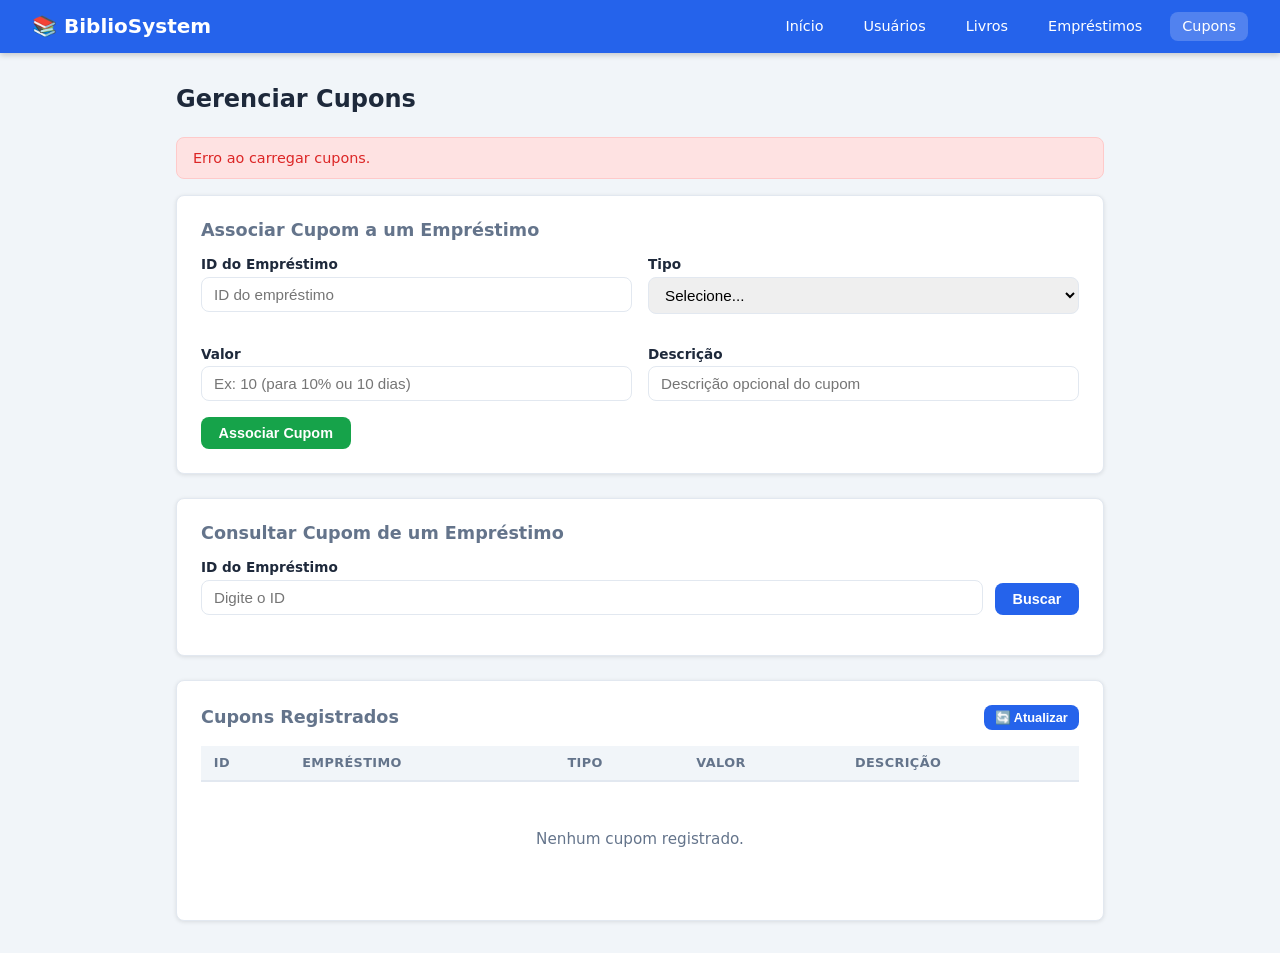
==== view/cupons.html @ 4ffee4e0 "fase 1" ====
<!DOCTYPE html>
<html lang="pt-BR">
<head>
  <meta charset="UTF-8"/>
  <meta name="viewport" content="width=device-width, initial-scale=1.0"/>
  <title>Cupons – BiblioSystem</title>
  <link rel="stylesheet" href="style.css"/>
</head>
<body>

<nav>
  <span class="brand">📚 BiblioSystem</span>
  <a href="index.html">Início</a>
  <a href="usuarios.html">Usuários</a>
  <a href="livros.html">Livros</a>
  <a href="emprestimos.html">Empréstimos</a>
  <a href="cupons.html" class="active">Cupons</a>
</nav>

<div class="container">
  <h1>Gerenciar Cupons</h1>

  <div id="alert-area"></div>

  <!-- Associar Cupom -->
  <div class="card">
    <h2>Associar Cupom a um Empréstimo</h2>
    <form id="form-criar">
      <div style="display:grid;grid-template-columns:1fr 1fr;gap:1rem;">
        <div class="form-group">
          <label for="idEmprestimo">ID do Empréstimo</label>
          <input type="number" id="idEmprestimo" placeholder="ID do empréstimo" min="1" required/>
        </div>
        <div class="form-group">
          <label for="tipo">Tipo</label>
          <select id="tipo" required>
            <option value="">Selecione...</option>
            <option value="DESCONTO">DESCONTO (% de desconto de multa)</option>
            <option value="EXTENSAO">EXTENSAO (dias adicionais de prazo)</option>
          </select>
        </div>
        <div class="form-group">
          <label for="valor">Valor</label>
          <input type="number" id="valor" placeholder="Ex: 10 (para 10% ou 10 dias)" step="0.01" min="0.01" required/>
        </div>
        <div class="form-group">
          <label for="descricao">Descrição</label>
          <input type="text" id="descricao" placeholder="Descrição opcional do cupom"/>
        </div>
      </div>
      <button type="submit" class="btn btn-success">Associar Cupom</button>
    </form>
  </div>

  <!-- Consultar Cupom por Empréstimo -->
  <div class="card">
    <h2>Consultar Cupom de um Empréstimo</h2>
    <div style="display:flex;gap:.75rem;align-items:flex-end;">
      <div class="form-group" style="flex:1;margin:0;">
        <label for="busca-id">ID do Empréstimo</label>
        <input type="number" id="busca-id" placeholder="Digite o ID" min="1"/>
      </div>
      <button class="btn btn-primary" onclick="buscarCupom()">Buscar</button>
    </div>
    <div id="resultado-busca" style="margin-top:1rem;"></div>
  </div>

  <!-- Listar todos -->
  <div class="card">
    <div style="display:flex;align-items:center;justify-content:space-between;margin-bottom:1rem;">
      <h2 style="margin:0;">Cupons Registrados</h2>
      <button class="btn btn-primary btn-sm" onclick="carregar()">🔄 Atualizar</button>
    </div>
    <div class="table-wrap">
      <table>
        <thead><tr><th>ID</th><th>Empréstimo</th><th>Tipo</th><th>Valor</th><th>Descrição</th></tr></thead>
        <tbody id="tbody"></tbody>
      </table>
      <div id="empty" class="empty hidden">Nenhum cupom registrado.</div>
    </div>
  </div>
</div>

<script>
  const API_EMP = 'http://localhost:8080/api/emprestimos';
  const API_CUPOM_LIST = 'http://localhost:8080/api/emprestimos'; // cupons listados via DAO

  // Lista cupons lendo via endpoint de cupons do servidor
  async function carregar() {
    // NOTE: precisamos de um endpoint dedicado para listar todos os cupons.
    // Usamos a rota GET /api/emprestimos/cupom sem id para listar (se suportado),
    // ou buscamos empréstimos e depois seus cupons:
    try {
      const resEmp = await fetch(API_EMP);
      const emprestimos = await resEmp.json();
      const tbody = document.getElementById('tbody');
      const empty = document.getElementById('empty');
      tbody.innerHTML = '';
      let total = 0;
      for (const e of emprestimos) {
        const resCupom = await fetch(`${API_EMP}/cupom?id=${e.id}`);
        if (resCupom.ok) {
          const c = await resCupom.json();
          total++;
          tbody.innerHTML += `<tr>
            <td>${c.id}</td>
            <td>#${c.idEmprestimo}</td>
            <td><span style="background:${c.tipo==='DESCONTO'?'#dbeafe':'#dcfce7'};padding:.2rem .5rem;border-radius:4px;font-size:.8rem;font-weight:600;">${esc(c.tipo)}</span></td>
            <td>${c.valor}${c.tipo==='DESCONTO' ? '%' : ' dias'}</td>
            <td>${esc(c.descricao)||'—'}</td>
          </tr>`;
        }
      }
      if (!total) { empty.classList.remove('hidden'); }
      else { empty.classList.add('hidden'); }
    } catch(err) { mostrarAlerta('error','Erro ao carregar cupons.'); }
  }

  document.getElementById('form-criar').addEventListener('submit', async e => {
    e.preventDefault();
    const id   = document.getElementById('idEmprestimo').value;
    const body = new URLSearchParams({
      tipo:      document.getElementById('tipo').value,
      descricao: document.getElementById('descricao').value,
      valor:     document.getElementById('valor').value
    });
    try {
      const res = await fetch(`${API_EMP}/cupom?id=${id}`, { method:'POST', body });
      const data = await res.json();
      if (res.ok) { mostrarAlerta('success','Cupom associado! ID do cupom: '+data.id); e.target.reset(); carregar(); }
      else mostrarAlerta('error', data.erro);
    } catch(err) { mostrarAlerta('error','Erro ao associar cupom.'); }
  });

  async function buscarCupom() {
    const id = document.getElementById('busca-id').value;
    if (!id) return;
    try {
      const res = await fetch(`${API_EMP}/cupom?id=${id}`);
      const data = await res.json();
      const div = document.getElementById('resultado-busca');
      if (res.ok) {
        div.innerHTML = `<div class="alert alert-success">
          Cupom #${data.id} | Empréstimo: #${data.idEmprestimo} | Tipo: ${esc(data.tipo)} | Valor: ${data.valor} | ${esc(data.descricao)||'Sem descrição'}
        </div>`;
      } else {
        div.innerHTML = `<div class="alert alert-error">${esc(data.erro)}</div>`;
      }
    } catch(e) {}
  }

  function mostrarAlerta(tipo, msg) {
    const div = document.getElementById('alert-area');
    div.innerHTML = `<div class="alert alert-${tipo}">${esc(msg)}</div>`;
    setTimeout(() => div.innerHTML = '', 5000);
  }
  function esc(s) { return String(s||'').replace(/&/g,'&amp;').replace(/</g,'&lt;').replace(/>/g,'&gt;').replace(/"/g,'&quot;'); }

  carregar();
</script>
</body>
</html>
---- view/style.css ----
/* =============================================
   BiblioSystem – Estilos Globais
   ============================================= */
:root {
    --primary:   #2563eb;
    --primary-h: #1d4ed8;
    --danger:    #dc2626;
    --success:   #16a34a;
    --bg:        #f1f5f9;
    --surface:   #ffffff;
    --border:    #e2e8f0;
    --text:      #1e293b;
    --muted:     #64748b;
    --radius:    8px;
    --shadow:    0 1px 4px rgba(0,0,0,.1);
}

* { box-sizing: border-box; margin: 0; padding: 0; }

body {
    font-family: 'Segoe UI', system-ui, sans-serif;
    background: var(--bg);
    color: var(--text);
    min-height: 100vh;
}

/* ----- NAV ----- */
nav {
    background: var(--primary);
    color: #fff;
    display: flex;
    align-items: center;
    gap: 1rem;
    padding: .75rem 2rem;
    box-shadow: 0 2px 6px rgba(0,0,0,.2);
}
nav .brand { font-size: 1.25rem; font-weight: 700; margin-right: auto; }
nav a {
    color: #fff;
    text-decoration: none;
    padding: .4rem .75rem;
    border-radius: var(--radius);
    font-size: .9rem;
    transition: background .15s;
}
nav a:hover, nav a.active { background: rgba(255,255,255,.2); }

/* ----- LAYOUT ----- */
.container {
    max-width: 960px;
    margin: 2rem auto;
    padding: 0 1rem;
}

h1 { font-size: 1.5rem; margin-bottom: 1.5rem; }
h2 { font-size: 1.1rem; margin-bottom: 1rem; color: var(--muted); }

/* ----- CARD ----- */
.card {
    background: var(--surface);
    border: 1px solid var(--border);
    border-radius: var(--radius);
    padding: 1.5rem;
    box-shadow: var(--shadow);
    margin-bottom: 1.5rem;
}

/* ----- FORM ----- */
.form-group { margin-bottom: 1rem; }
label { display: block; font-size: .85rem; font-weight: 600; margin-bottom: .3rem; }
input, select, textarea {
    width: 100%;
    padding: .5rem .75rem;
    border: 1px solid var(--border);
    border-radius: var(--radius);
    font-size: .95rem;
    outline: none;
    transition: border-color .15s;
}
input:focus, select:focus { border-color: var(--primary); }

/* ----- BUTTONS ----- */
.btn {
    display: inline-flex;
    align-items: center;
    gap: .4rem;
    padding: .5rem 1.1rem;
    border: none;
    border-radius: var(--radius);
    font-size: .9rem;
    font-weight: 600;
    cursor: pointer;
    transition: background .15s, opacity .15s;
}
.btn-primary  { background: var(--primary);  color: #fff; }
.btn-primary:hover  { background: var(--primary-h); }
.btn-danger   { background: var(--danger);   color: #fff; }
.btn-danger:hover   { opacity: .85; }
.btn-success  { background: var(--success);  color: #fff; }
.btn-success:hover  { opacity: .85; }
.btn-sm { padding: .3rem .7rem; font-size: .8rem; }

/* ----- TABLE ----- */
.table-wrap { overflow-x: auto; }
table { width: 100%; border-collapse: collapse; font-size: .9rem; }
th {
    background: var(--bg);
    text-align: left;
    padding: .6rem .8rem;
    font-size: .8rem;
    text-transform: uppercase;
    letter-spacing: .03em;
    color: var(--muted);
    border-bottom: 2px solid var(--border);
}
td {
    padding: .65rem .8rem;
    border-bottom: 1px solid var(--border);
    vertical-align: middle;
}
tr:last-child td { border-bottom: none; }
tr:hover td { background: #f8fafc; }

/* ----- ALERTS ----- */
.alert {
    padding: .75rem 1rem;
    border-radius: var(--radius);
    margin-bottom: 1rem;
    font-size: .9rem;
}
.alert-success { background: #dcfce7; color: var(--success); border: 1px solid #bbf7d0; }
.alert-error   { background: #fee2e2; color: var(--danger);  border: 1px solid #fecaca; }

/* ----- MODAL ----- */
.modal-backdrop {
    position: fixed; inset: 0;
    background: rgba(0,0,0,.4);
    display: flex; align-items: center; justify-content: center;
    z-index: 100;
}
.modal-backdrop.hidden { display: none; }
.modal {
    background: var(--surface);
    border-radius: var(--radius);
    padding: 2rem;
    width: min(480px, 95vw);
    box-shadow: 0 8px 30px rgba(0,0,0,.2);
}
.modal h2 { font-size: 1.1rem; color: var(--text); margin-bottom: 1rem; }
.modal-footer { display: flex; gap: .75rem; justify-content: flex-end; margin-top: 1.25rem; }

/* ----- EMPTY ----- */
.empty {
    text-align: center;
    padding: 3rem 1rem;
    color: var(--muted);
    font-size: .95rem;
}
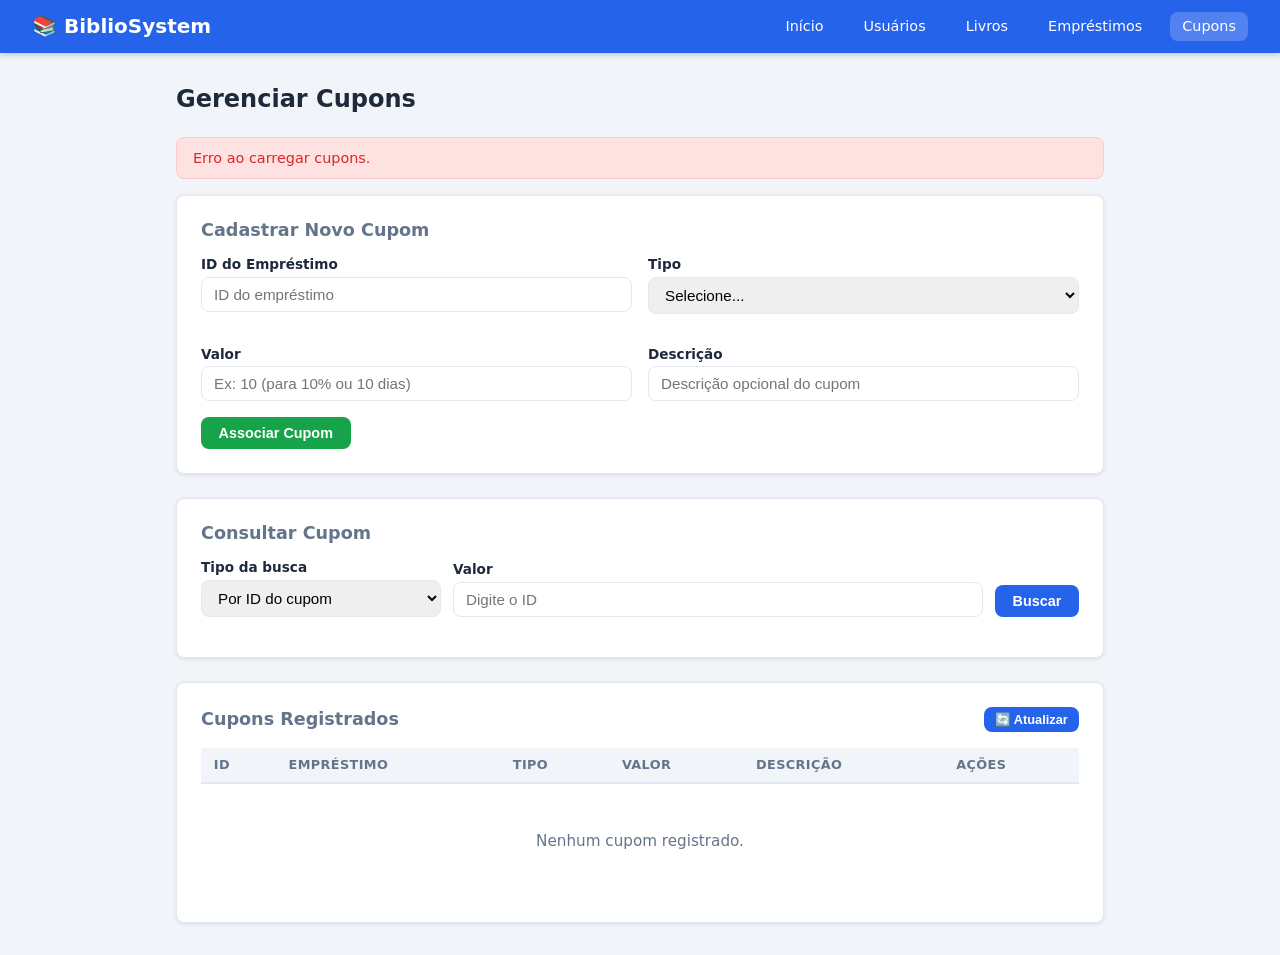
==== commit 462fb226: "commit changes" ====
--- a/view/cupons.html
+++ b/view/cupons.html
@@ -22,9 +22,9 @@
 
   <div id="alert-area"></div>
 
-  <!-- Associar Cupom -->
+  <!-- Criar -->
   <div class="card">
-    <h2>Associar Cupom a um Empréstimo</h2>
+    <h2>Cadastrar Novo Cupom</h2>
     <form id="form-criar">
       <div style="display:grid;grid-template-columns:1fr 1fr;gap:1rem;">
         <div class="form-group">
@@ -52,12 +52,19 @@
     </form>
   </div>
 
-  <!-- Consultar Cupom por Empréstimo -->
+  <!-- Consultar -->
   <div class="card">
-    <h2>Consultar Cupom de um Empréstimo</h2>
+    <h2>Consultar Cupom</h2>
     <div style="display:flex;gap:.75rem;align-items:flex-end;">
+      <div class="form-group" style="width:240px;margin:0;">
+        <label for="tipo-busca">Tipo da busca</label>
+        <select id="tipo-busca">
+          <option value="id">Por ID do cupom</option>
+          <option value="idEmprestimo">Por ID do empréstimo</option>
+        </select>
+      </div>
       <div class="form-group" style="flex:1;margin:0;">
-        <label for="busca-id">ID do Empréstimo</label>
+        <label for="busca-id">Valor</label>
         <input type="number" id="busca-id" placeholder="Digite o ID" min="1"/>
       </div>
       <button class="btn btn-primary" onclick="buscarCupom()">Buscar</button>
@@ -73,7 +80,7 @@
     </div>
     <div class="table-wrap">
       <table>
-        <thead><tr><th>ID</th><th>Empréstimo</th><th>Tipo</th><th>Valor</th><th>Descrição</th></tr></thead>
+        <thead><tr><th>ID</th><th>Empréstimo</th><th>Tipo</th><th>Valor</th><th>Descrição</th><th>Ações</th></tr></thead>
         <tbody id="tbody"></tbody>
       </table>
       <div id="empty" class="empty hidden">Nenhum cupom registrado.</div>
@@ -81,51 +88,76 @@
   </div>
 </div>
 
+<!-- Modal de Edicao -->
+<div class="modal-backdrop hidden" id="modal">
+  <div class="modal">
+    <h2>Editar Cupom</h2>
+    <input type="hidden" id="edit-id"/>
+    <div class="form-group">
+      <label for="edit-tipo">Tipo</label>
+      <select id="edit-tipo">
+        <option value="DESCONTO">DESCONTO</option>
+        <option value="EXTENSAO">EXTENSAO</option>
+      </select>
+    </div>
+    <div class="form-group">
+      <label for="edit-valor">Valor</label>
+      <input type="number" id="edit-valor" step="0.01" min="0.01"/>
+    </div>
+    <div class="form-group">
+      <label for="edit-descricao">Descricao</label>
+      <input type="text" id="edit-descricao"/>
+    </div>
+    <div class="modal-footer">
+      <button class="btn" onclick="fecharModal()" style="background:var(--border);">Cancelar</button>
+      <button class="btn btn-primary" onclick="salvarEdicao()">Salvar</button>
+    </div>
+  </div>
+</div>
+
 <script>
-  const API_EMP = 'http://localhost:8080/api/emprestimos';
-  const API_CUPOM_LIST = 'http://localhost:8080/api/emprestimos'; // cupons listados via DAO
-
-  // Lista cupons lendo via endpoint de cupons do servidor
+  const API = 'http://localhost:8080/api/cupons';
+
   async function carregar() {
-    // NOTE: precisamos de um endpoint dedicado para listar todos os cupons.
-    // Usamos a rota GET /api/emprestimos/cupom sem id para listar (se suportado),
-    // ou buscamos empréstimos e depois seus cupons:
-    try {
-      const resEmp = await fetch(API_EMP);
-      const emprestimos = await resEmp.json();
+    try {
+      const res = await fetch(API);
+      const cupons = await res.json();
       const tbody = document.getElementById('tbody');
       const empty = document.getElementById('empty');
       tbody.innerHTML = '';
-      let total = 0;
-      for (const e of emprestimos) {
-        const resCupom = await fetch(`${API_EMP}/cupom?id=${e.id}`);
-        if (resCupom.ok) {
-          const c = await resCupom.json();
-          total++;
-          tbody.innerHTML += `<tr>
-            <td>${c.id}</td>
-            <td>#${c.idEmprestimo}</td>
-            <td><span style="background:${c.tipo==='DESCONTO'?'#dbeafe':'#dcfce7'};padding:.2rem .5rem;border-radius:4px;font-size:.8rem;font-weight:600;">${esc(c.tipo)}</span></td>
-            <td>${c.valor}${c.tipo==='DESCONTO' ? '%' : ' dias'}</td>
-            <td>${esc(c.descricao)||'—'}</td>
-          </tr>`;
-        }
-      }
-      if (!total) { empty.classList.remove('hidden'); }
-      else { empty.classList.add('hidden'); }
+
+      if (!cupons.length) {
+        empty.classList.remove('hidden');
+        return;
+      }
+
+      empty.classList.add('hidden');
+      cupons.forEach(c => {
+        tbody.innerHTML += `<tr>
+          <td>${c.id}</td>
+          <td>#${c.idEmprestimo}</td>
+          <td><span style="background:${c.tipo==='DESCONTO'?'#dbeafe':'#dcfce7'};padding:.2rem .5rem;border-radius:4px;font-size:.8rem;font-weight:600;">${esc(c.tipo)}</span></td>
+          <td>${c.valor}${c.tipo==='DESCONTO' ? '%' : ' dias'}</td>
+          <td>${esc(c.descricao) || '—'}</td>
+          <td>
+            <button class="btn btn-sm btn-primary" onclick='abrirModal(${c.id}, ${JSON.stringify(c.tipo || "")}, ${JSON.stringify(c.descricao || "")}, ${c.valor})'>Editar</button>
+            <button class="btn btn-sm btn-danger" onclick="excluir(${c.id})">Excluir</button>
+          </td>
+        </tr>`;
+      });
     } catch(err) { mostrarAlerta('error','Erro ao carregar cupons.'); }
   }
 
   document.getElementById('form-criar').addEventListener('submit', async e => {
     e.preventDefault();
-    const id   = document.getElementById('idEmprestimo').value;
     const body = new URLSearchParams({
+      idEmprestimo: document.getElementById('idEmprestimo').value,
       tipo:      document.getElementById('tipo').value,
       descricao: document.getElementById('descricao').value,
       valor:     document.getElementById('valor').value
     });
     try {
-      const res = await fetch(`${API_EMP}/cupom?id=${id}`, { method:'POST', body });
+      const res = await fetch(API, { method:'POST', body });
       const data = await res.json();
       if (res.ok) { mostrarAlerta('success','Cupom associado! ID do cupom: '+data.id); e.target.reset(); carregar(); }
       else mostrarAlerta('error', data.erro);
@@ -133,10 +165,13 @@
   });
 
   async function buscarCupom() {
-    const id = document.getElementById('busca-id').value;
-    if (!id) return;
-    try {
-      const res = await fetch(`${API_EMP}/cupom?id=${id}`);
+    const valor = document.getElementById('busca-id').value;
+    const tipoBusca = document.getElementById('tipo-busca').value;
+    if (!valor) return;
+
+    try {
+      const qs = tipoBusca === 'id' ? `id=${valor}` : `idEmprestimo=${valor}`;
+      const res = await fetch(`${API}?${qs}`);
       const data = await res.json();
       const div = document.getElementById('resultado-busca');
       if (res.ok) {
@@ -149,6 +184,57 @@
     } catch(e) {}
   }
 
+  function abrirModal(id, tipo, descricao, valor) {
+    document.getElementById('edit-id').value = id;
+    document.getElementById('edit-tipo').value = tipo;
+    document.getElementById('edit-descricao').value = descricao;
+    document.getElementById('edit-valor').value = valor;
+    document.getElementById('modal').classList.remove('hidden');
+  }
+
+  function fecharModal() {
+    document.getElementById('modal').classList.add('hidden');
+  }
+
+  async function salvarEdicao() {
+    const id = document.getElementById('edit-id').value;
+    const body = new URLSearchParams({
+      tipo: document.getElementById('edit-tipo').value,
+      descricao: document.getElementById('edit-descricao').value,
+      valor: document.getElementById('edit-valor').value
+    });
+
+    try {
+      const res = await fetch(`${API}?id=${id}`, { method: 'PUT', body });
+      const data = await res.json();
+      if (res.ok) {
+        mostrarAlerta('success', 'Cupom atualizado com sucesso.');
+        fecharModal();
+        carregar();
+      } else {
+        mostrarAlerta('error', data.erro);
+      }
+    } catch (e) {
+      mostrarAlerta('error', 'Erro ao atualizar cupom.');
+    }
+  }
+
+  async function excluir(id) {
+    if (!confirm('Excluir cupom #' + id + '?')) return;
+    try {
+      const res = await fetch(`${API}?id=${id}`, { method: 'DELETE' });
+      const data = await res.json();
+      if (res.ok) {
+        mostrarAlerta('success', data.mensagem);
+        carregar();
+      } else {
+        mostrarAlerta('error', data.erro);
+      }
+    } catch (e) {
+      mostrarAlerta('error', 'Erro ao excluir cupom.');
+    }
+  }
+
   function mostrarAlerta(tipo, msg) {
     const div = document.getElementById('alert-area');
     div.innerHTML = `<div class="alert alert-${tipo}">${esc(msg)}</div>`;
@@ -158,5 +244,6 @@
 
   carregar();
 </script>
+  <script src="livereload.js"></script>
 </body>
 </html>
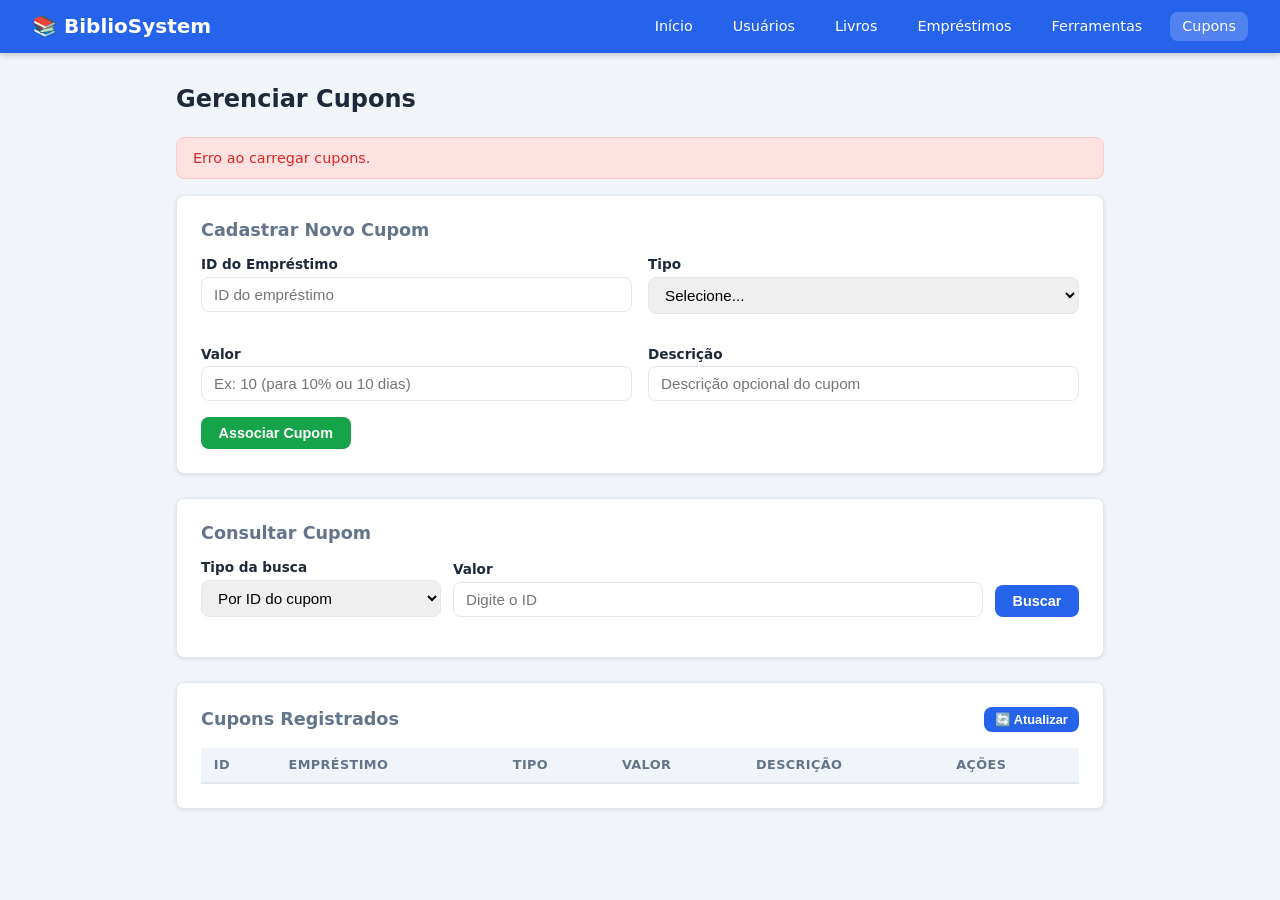
==== commit 1967c6f9: "Implementar KMP/BM pattern matching, Huffman compression, XOR login e Ferramentas UI" ====
--- a/view/cupons.html
+++ b/view/cupons.html
@@ -14,6 +14,7 @@
   <a href="usuarios.html">Usuários</a>
   <a href="livros.html">Livros</a>
   <a href="emprestimos.html">Empréstimos</a>
+  <a href="ferramentas.html">Ferramentas</a>
   <a href="cupons.html" class="active">Cupons</a>
 </nav>
 
--- a/view/style.css
+++ b/view/style.css
@@ -50,6 +50,45 @@
     max-width: 960px;
     margin: 2rem auto;
     padding: 0 1rem;
+}
+
+.hidden { display: none !important; }
+
+.mini-grid {
+    display: grid;
+    grid-template-columns: repeat(auto-fit, minmax(240px, 1fr));
+    gap: 1rem;
+}
+
+.result-box {
+    background: #0f172a;
+    color: #e2e8f0;
+    border-radius: var(--radius);
+    padding: 1rem;
+    margin-top: 1rem;
+    overflow: auto;
+    white-space: pre-wrap;
+    word-break: break-word;
+    font-family: Consolas, 'Courier New', monospace;
+    font-size: .85rem;
+}
+
+.muted-note {
+    color: var(--muted);
+    font-size: .88rem;
+    line-height: 1.5;
+}
+
+.pill {
+    display: inline-flex;
+    align-items: center;
+    gap: .3rem;
+    background: #e2e8f0;
+    color: #0f172a;
+    border-radius: 999px;
+    padding: .2rem .6rem;
+    font-size: .78rem;
+    font-weight: 700;
 }
 
 h1 { font-size: 1.5rem; margin-bottom: 1.5rem; }
